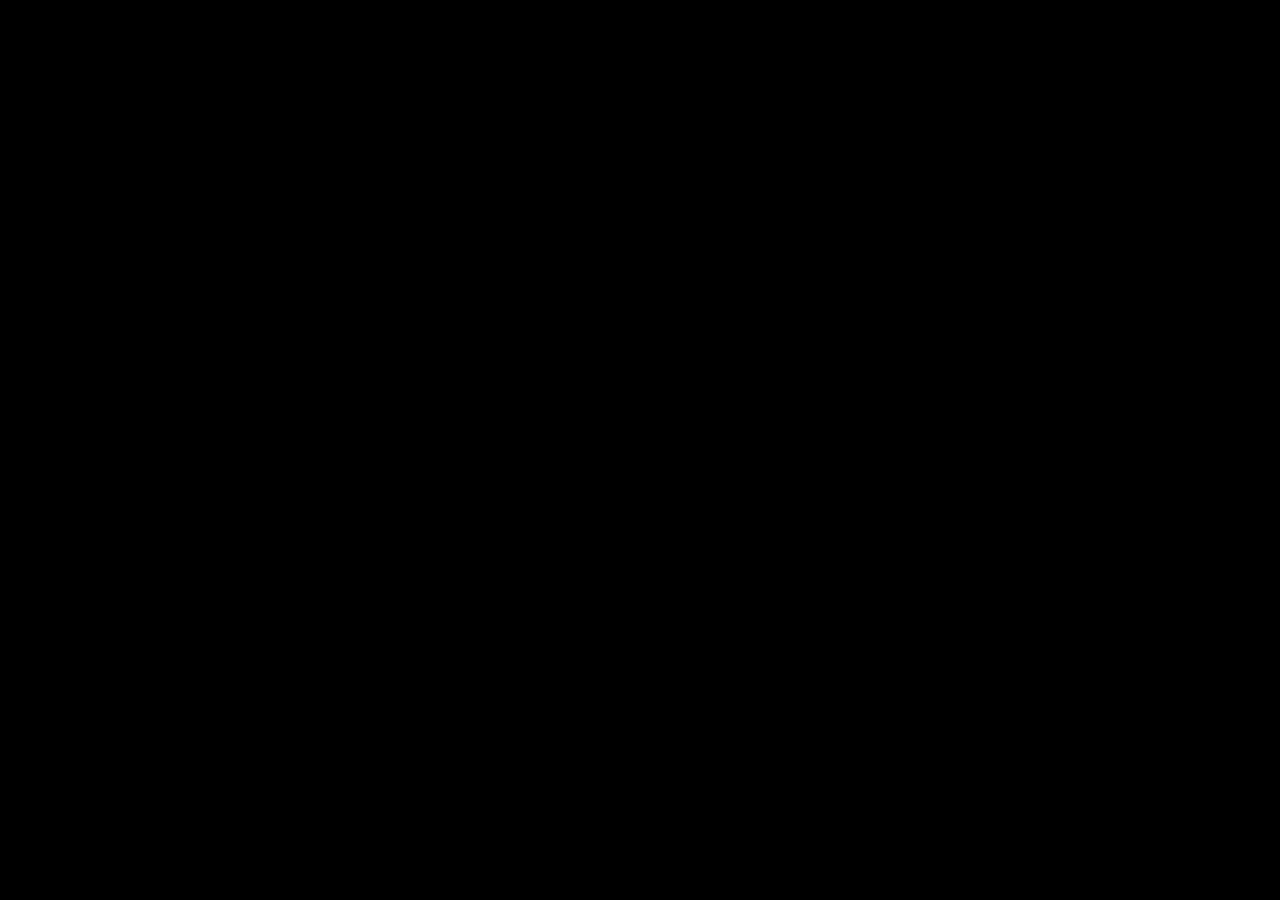
==== index.html @ c1566b51 "Firsts tests" ====
<!DOCTYPE html>
<html lang="en">

<head>
    <meta charset="UTF-8">
    <meta name="viewport" content="width=device-width, initial-scale=1.0">
    <title>Adventure Game</title>
    <style>
        body {
            margin: 0;
            display: flex;
            justify-content: center;
            align-items: center;
            height: 100vh;
            background-color: #000;
        }

        #game-container {
            
        }
    </style>
</head>

<body>
    <div id="game-container"></div>

    <!-- Phaser library -->
    <script src="https://cdnjs.cloudflare.com/ajax/libs/phaser/3.55.2/phaser.min.js"></script>

    <!-- Game JavaScript file -->
    <script type="module" src="js/game.js"></script>
</body>

</html>
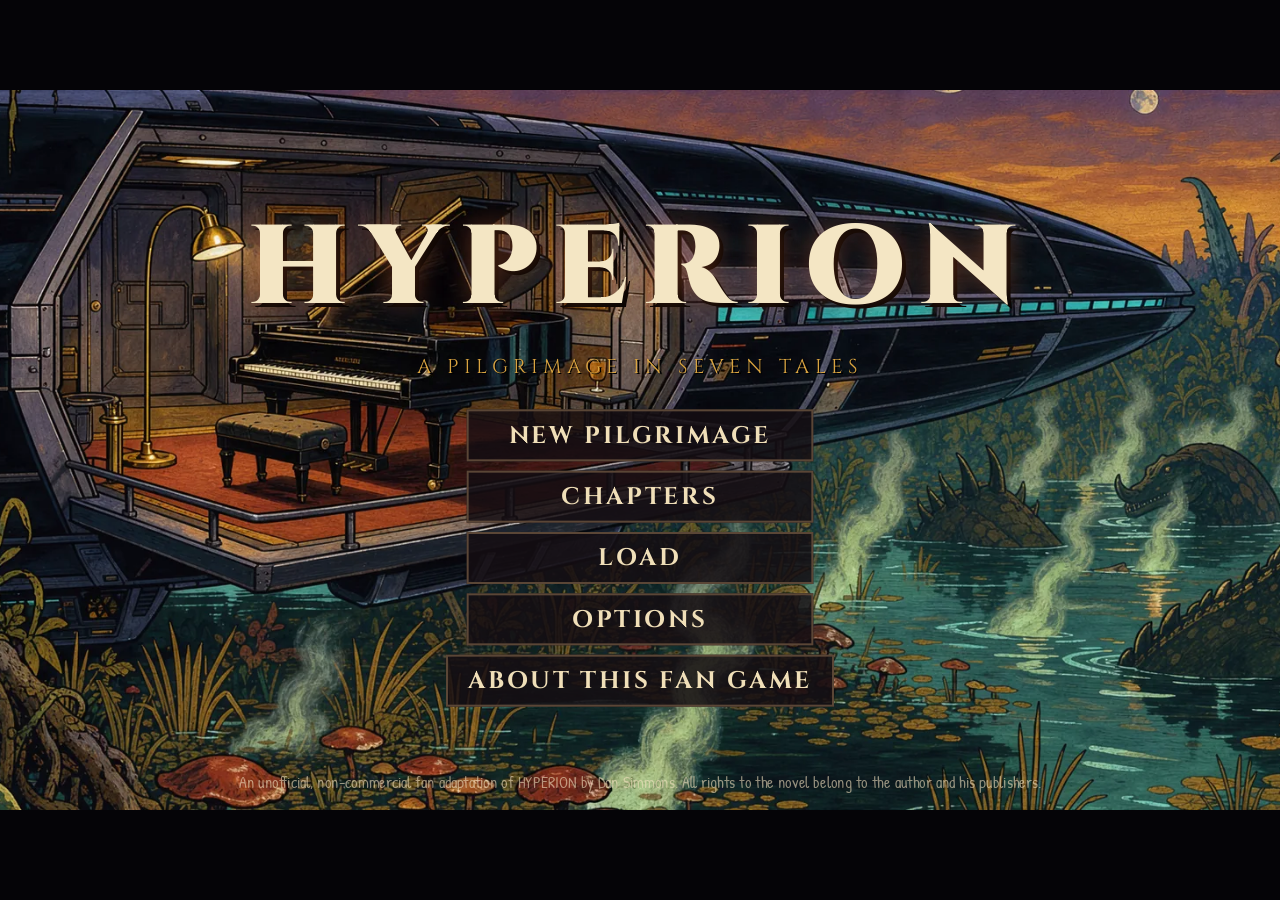
==== commit 57d7725e: "Archive old prototype in _old/ and add new HYPERION point-and-click engine DOM-based SCUMM-style eng" ====
--- a/index.html
+++ b/index.html
@@ -1,34 +1,54 @@
-<!DOCTYPE html>
+<!doctype html>
 <html lang="en">
-
 <head>
-    <meta charset="UTF-8">
-    <meta name="viewport" content="width=device-width, initial-scale=1.0">
-    <title>Adventure Game</title>
-    <style>
-        body {
-            margin: 0;
-            display: flex;
-            justify-content: center;
-            align-items: center;
-            height: 100vh;
-            background-color: #000;
-        }
-
-        #game-container {
-            
-        }
-    </style>
+  <meta charset="utf-8">
+  <title>HYPERION — A Pilgrimage in Seven Tales (fan adaptation)</title>
+  <meta name="viewport" content="width=device-width, initial-scale=1, viewport-fit=cover">
+  <meta name="description" content="A non-commercial fan-made point-and-click adventure adaptation of Dan Simmons' novel Hyperion.">
+  <meta name="theme-color" content="#0b0a10">
+  <link rel="icon" href="assets/ui/favicon.png">
+  <link rel="stylesheet" href="css/style.css">
 </head>
-
 <body>
-    <div id="game-container"></div>
-
-    <!-- Phaser library -->
-    <script src="https://cdnjs.cloudflare.com/ajax/libs/phaser/3.55.2/phaser.min.js"></script>
-
-    <!-- Game JavaScript file -->
-    <script type="module" src="js/game.js"></script>
+  <div id="viewport">
+    <div id="stage" aria-label="Game stage">
+      <div id="scene">
+        <div id="bg"></div>
+        <div id="actors"></div>
+        <div id="fg"></div>
+        <div id="debug-layer"></div>
+        <div id="balloons"></div>
+        <div id="captions"></div>
+        <div id="hover-label"></div>
+        <div id="toast"></div>
+      </div>
+      <div id="ui">
+        <div id="sentence"></div>
+        <div id="verbs"></div>
+        <div id="inventory">
+          <button id="inv-up" class="inv-arrow" aria-label="Scroll inventory up">&#9650;</button>
+          <div id="inv-slots"></div>
+          <button id="inv-down" class="inv-arrow" aria-label="Scroll inventory down">&#9660;</button>
+        </div>
+        <div id="choices" class="hidden">
+          <div id="choice-portrait-a" class="portrait"></div>
+          <ol id="choice-list"></ol>
+          <div id="choice-portrait-b" class="portrait"></div>
+        </div>
+        <button id="menu-btn" title="Menu (Esc)">&#9776;</button>
+      </div>
+      <div id="panel-layer" class="hidden">
+        <div id="panel-frame"><div id="panel-img"></div></div>
+        <div id="panel-captions"></div>
+        <div id="panel-hint"></div>
+      </div>
+      <div id="card-layer" class="hidden"></div>
+      <div id="fade"></div>
+      <div id="menu-layer" class="hidden"></div>
+      <div id="loading"><div class="loading-title">HYPERION</div><div class="loading-bar"><div id="loading-fill"></div></div></div>
+    </div>
+  </div>
+  <noscript>This game requires JavaScript.</noscript>
+  <script type="module" src="js/main.js"></script>
 </body>
-
-</html>+</html>
--- a/css/style.css
+++ b/css/style.css
@@ -0,0 +1,187 @@
+@font-face { font-family: 'Lettering'; src: url('../assets/fonts/PatrickHand-Regular.woff2') format('woff2'); font-display: block; }
+@font-face { font-family: 'Cinzel'; src: url('../assets/fonts/Cinzel.woff2') format('woff2'); font-weight: 400 900; font-display: block; }
+@font-face { font-family: 'Bangers'; src: url('../assets/fonts/Bangers-Regular.woff2') format('woff2'); font-display: block; }
+
+:root {
+  --ink: #120e0c;
+  --paper: #f3e7cf;
+  --paper-2: #e9d6ae;
+  --accent: #d9a441;
+  --accent-2: #b5452c;
+  --teal: #3fb3a7;
+  --ui-bg: #17121a;
+  --ui-bg-2: #231a24;
+  --verb: #c9b48a;
+  --verb-hi: #ffd97a;
+}
+
+* { box-sizing: border-box; }
+html, body { margin: 0; height: 100%; background: #050407; overflow: hidden; }
+body { font-family: 'Lettering', 'Comic Sans MS', sans-serif; color: var(--paper); -webkit-user-select: none; user-select: none; touch-action: manipulation; }
+button { font-family: inherit; }
+
+#viewport { position: fixed; inset: 0; display: flex; align-items: center; justify-content: center; }
+#stage { position: absolute; left: 0; top: 0; width: 1920px; height: 1080px; transform-origin: 0 0; overflow: hidden; background: #000; }
+.hidden { display: none !important; }
+
+/* ---------- Scene ---------- */
+#scene { position: absolute; left: 0; top: 0; width: 1920px; height: 820px; overflow: hidden; cursor: crosshair; background: #000; }
+#scene.busy { cursor: progress; }
+#scene.hot { cursor: pointer; }
+#scene.exit-l { cursor: w-resize; } #scene.exit-r { cursor: e-resize; } #scene.exit-u { cursor: n-resize; } #scene.exit-d { cursor: s-resize; }
+#bg { position: absolute; inset: 0; background-size: cover; background-position: center; }
+#bg.pan { transition: background-position 6s ease-in-out; }
+#actors, #fg, #balloons, #captions, #debug-layer { position: absolute; inset: 0; pointer-events: none; }
+#fg img, .fg-item { position: absolute; }
+
+.actor { position: absolute; transform-origin: 50% 100%; will-change: transform, left, top; }
+.actor img { display: block; width: 100%; height: 100%; object-fit: contain; object-position: 50% 100%; filter: drop-shadow(0 6px 6px rgba(0,0,0,0.45)); }
+.actor .flip { transform: scaleX(-1); }
+.actor.walking img { animation: bob 0.42s ease-in-out infinite; }
+.actor.talking img { animation: talk 0.5s ease-in-out infinite; }
+.actor.ghost img { opacity: 0.75; filter: drop-shadow(0 0 18px rgba(140, 230, 255, 0.9)) saturate(0.6); }
+.actor.shrike img { filter: drop-shadow(0 0 14px rgba(255, 40, 30, 0.6)); }
+@keyframes bob { 0%,100% { translate: 0 0; rotate: -0.8deg; } 50% { translate: 0 -10px; rotate: 0.8deg; } }
+@keyframes talk { 0%,100% { scale: 1 1; } 50% { scale: 1.012 0.992; } }
+
+/* Speech balloons */
+.balloon { position: absolute; max-width: 620px; min-width: 120px; padding: 16px 24px 18px; background: #fffdf4; color: #111; border: 4px solid #111; border-radius: 34px; font-size: 33px; line-height: 1.13; text-align: center; box-shadow: 6px 6px 0 rgba(0,0,0,0.35); animation: pop .16s ease-out; }
+.balloon .who { display: block; font-family: 'Bangers', sans-serif; letter-spacing: 1.5px; font-size: 22px; margin-bottom: 2px; opacity: 0.85; }
+.balloon::after { content: ''; position: absolute; left: var(--tail, 50%); bottom: -28px; width: 0; height: 0; border-left: 14px solid transparent; border-right: 14px solid transparent; border-top: 28px solid #111; transform: translateX(-50%) skewX(var(--skew, -18deg)); }
+.balloon::before { content: ''; position: absolute; left: var(--tail, 50%); bottom: -19px; width: 0; height: 0; border-left: 9px solid transparent; border-right: 9px solid transparent; border-top: 21px solid #fffdf4; transform: translateX(-50%) skewX(var(--skew, -18deg)); z-index: 2; }
+.balloon.think { border-radius: 60px; border-style: dashed; }
+.balloon.think::after, .balloon.think::before { display: none; }
+.balloon.shout { font-family: 'Bangers', sans-serif; letter-spacing: 1px; font-size: 38px; border-radius: 10px; }
+.balloon.below::after { bottom: auto; top: -28px; border-top: 0; border-bottom: 28px solid #111; }
+.balloon.below::before { bottom: auto; top: -19px; border-top: 0; border-bottom: 21px solid #fffdf4; }
+.balloon.machine { background: #dff7f3; font-family: 'Lettering', monospace; border-radius: 6px; }
+.balloon.machine::before { border-top-color: #dff7f3; }
+.balloon.shrike { background: #220606; color: #ffb3a8; border-color: #ff3b2e; }
+.balloon.shrike::before { border-top-color: #220606; }
+@keyframes pop { from { transform: scale(0.85); opacity: 0; } to { transform: scale(1); opacity: 1; } }
+
+/* Captions (narration boxes) */
+#captions { padding: 22px 28px; display: flex; flex-direction: column; align-items: flex-start; gap: 10px; }
+.caption { max-width: 1180px; background: #f2d98b; color: #1a120a; border: 4px solid #111; padding: 12px 22px 14px; font-size: 31px; line-height: 1.18; box-shadow: 6px 6px 0 rgba(0,0,0,0.4); animation: pop .16s ease-out; }
+.caption .who { font-family: 'Bangers', sans-serif; letter-spacing: 1.5px; font-size: 23px; display: block; color: #6a2a14; }
+.caption.journal { background: #efe3c4; font-style: italic; border-style: double; border-width: 7px; }
+.caption.center { align-self: center; }
+.caption.time { background: #1b1b22; color: #f2d98b; font-family: 'Cinzel', serif; font-size: 28px; letter-spacing: 2px; }
+
+#hover-label { position: absolute; padding: 4px 12px; font-family: 'Bangers', sans-serif; font-size: 28px; letter-spacing: 1.5px; color: #fff3c4; text-shadow: 2px 2px 0 #000, -2px 2px 0 #000, 2px -2px 0 #000, -2px -2px 0 #000; pointer-events: none; white-space: nowrap; display: none; z-index: 50; }
+#toast { position: absolute; right: 24px; bottom: 20px; padding: 10px 18px; background: rgba(15,10,12,0.88); border: 3px solid var(--accent); color: var(--paper); font-size: 28px; opacity: 0; transition: opacity .3s; pointer-events: none; display: flex; gap: 12px; align-items: center; }
+#toast.show { opacity: 1; }
+#toast img { width: 64px; height: 64px; object-fit: contain; }
+
+/* ---------- UI bar ---------- */
+#ui { position: absolute; left: 0; top: 820px; width: 1920px; height: 260px; background: linear-gradient(#1d1620, #110c12); border-top: 5px solid #000; box-shadow: inset 0 3px 0 #4a3a2c; }
+#sentence { position: absolute; left: 0; right: 0; top: 6px; height: 44px; text-align: center; font-family: 'Bangers', sans-serif; font-size: 32px; letter-spacing: 1.5px; color: var(--teal); text-shadow: 2px 2px 0 #000; }
+#verbs { position: absolute; left: 24px; top: 54px; width: 900px; height: 190px; display: grid; grid-template-columns: repeat(3, 1fr); grid-template-rows: repeat(2, 1fr); gap: 10px; }
+.verb { background: var(--ui-bg-2); border: 3px solid #3d2f28; border-radius: 6px; color: var(--verb); font-family: 'Bangers', sans-serif; font-size: 38px; letter-spacing: 2px; cursor: pointer; text-shadow: 2px 2px 0 #000; transition: color .1s, background .1s; }
+.verb:hover { color: var(--verb-hi); background: #2e2230; }
+.verb.active { color: #fff; background: #4a2b22; border-color: var(--accent); }
+#inventory { position: absolute; left: 950px; top: 54px; width: 900px; height: 190px; display: flex; gap: 8px; }
+#inv-slots { flex: 1; display: grid; grid-template-columns: repeat(6, 1fr); grid-template-rows: repeat(2, 1fr); gap: 8px; }
+.inv-slot { background: #0e0a0f; border: 3px solid #3d2f28; border-radius: 6px; display: flex; align-items: center; justify-content: center; cursor: pointer; position: relative; }
+.inv-slot:hover { border-color: var(--accent); }
+.inv-slot.selected { border-color: var(--teal); background: #10292a; }
+.inv-slot img { max-width: 88%; max-height: 88%; filter: drop-shadow(0 3px 2px #000); }
+.inv-arrow { width: 54px; background: var(--ui-bg-2); border: 3px solid #3d2f28; color: var(--verb); font-size: 26px; cursor: pointer; border-radius: 6px; }
+.inv-arrow:disabled { opacity: 0.25; cursor: default; }
+#inventory .inv-arrow-col { display: flex; flex-direction: column; gap: 8px; }
+#menu-btn { position: absolute; right: 12px; top: 6px; width: 48px; height: 40px; background: transparent; border: 0; color: var(--verb); font-size: 30px; cursor: pointer; }
+#menu-btn:hover { color: var(--verb-hi); }
+
+#ui.locked #verbs, #ui.locked #inventory { opacity: 0.35; pointer-events: none; }
+
+/* Dialogue choices */
+#choices { position: absolute; left: 0; top: 50px; width: 1920px; height: 205px; display: flex; align-items: stretch; gap: 16px; padding: 0 16px 8px; background: #110c12; }
+#choice-list { flex: 1; margin: 0; padding: 4px 10px; list-style: none; overflow-y: auto; }
+#choice-list li { font-size: 33px; line-height: 1.18; padding: 3px 10px; color: var(--verb); cursor: pointer; border-radius: 4px; }
+#choice-list li::before { content: '\25B8  '; color: #6a5a48; }
+#choice-list li:hover { color: var(--verb-hi); background: #2a1f2b; }
+#choice-list li.used { color: #8d806c; }
+.portrait { width: 196px; height: 196px; border: 4px solid #000; background: #2a2026 center/cover no-repeat; box-shadow: inset 0 0 0 3px var(--accent); flex: none; }
+
+/* ---------- Comic panels ---------- */
+#panel-layer { position: absolute; inset: 0; background: #0c0a0d; z-index: 30; cursor: pointer; }
+#panel-frame { position: absolute; left: 40px; top: 30px; width: 1840px; height: 1020px; border: 7px solid #000; outline: 4px solid #e8dcc0; overflow: hidden; background: #000; box-shadow: 0 0 0 14px #0c0a0d, 0 0 60px rgba(0,0,0,0.8); }
+#panel-img { position: absolute; inset: -3%; background-size: cover; background-position: center; transform-origin: 50% 50%; }
+#panel-img.kb-in { animation: kbIn 14s ease-out forwards; }
+#panel-img.kb-out { animation: kbOut 14s ease-out forwards; }
+#panel-img.kb-left { animation: kbLeft 14s ease-out forwards; }
+#panel-img.kb-right { animation: kbRight 14s ease-out forwards; }
+@keyframes kbIn { from { transform: scale(1.0); } to { transform: scale(1.08); } }
+@keyframes kbOut { from { transform: scale(1.09); } to { transform: scale(1.0); } }
+@keyframes kbLeft { from { transform: scale(1.06) translateX(1.8%); } to { transform: scale(1.06) translateX(-1.8%); } }
+@keyframes kbRight { from { transform: scale(1.06) translateX(-1.8%); } to { transform: scale(1.06) translateX(1.8%); } }
+#panel-captions { position: absolute; inset: 60px 70px; pointer-events: none; }
+#panel-captions .caption { position: absolute; max-width: 900px; }
+#panel-captions .caption.pos-tl { left: 0; top: 0; }
+#panel-captions .caption.pos-tr { right: 0; top: 0; }
+#panel-captions .caption.pos-bl { left: 0; bottom: 0; }
+#panel-captions .caption.pos-br { right: 0; bottom: 0; }
+#panel-captions .caption.pos-bc { left: 50%; bottom: 0; transform: translateX(-50%); }
+#panel-captions .caption.pos-tc { left: 50%; top: 0; transform: translateX(-50%); }
+#panel-captions .balloon { position: absolute; }
+#panel-captions .sfx { position: absolute; font-family: 'Bangers', sans-serif; font-size: 120px; color: #ffd23f; -webkit-text-stroke: 5px #000; text-shadow: 8px 8px 0 #000; transform: rotate(-8deg); animation: pop .2s ease-out; }
+#panel-hint { position: absolute; right: 70px; bottom: 44px; font-family: 'Bangers', sans-serif; font-size: 26px; letter-spacing: 2px; color: rgba(255,240,200,0.55); animation: blink 1.6s infinite; }
+@keyframes blink { 50% { opacity: 0.2; } }
+
+/* ---------- Title cards ---------- */
+#card-layer { position: absolute; inset: 0; z-index: 40; background: #070609 center/cover no-repeat; display: flex; flex-direction: column; align-items: center; justify-content: center; text-align: center; cursor: pointer; }
+#card-layer::before { content: ''; position: absolute; inset: 0; background: radial-gradient(ellipse at center, rgba(0,0,0,0.25), rgba(0,0,0,0.85)); }
+#card-layer > * { position: relative; }
+.card-kicker { font-family: 'Cinzel', serif; font-size: 34px; letter-spacing: 12px; color: var(--accent); text-transform: uppercase; }
+.card-title { font-family: 'Cinzel', serif; font-weight: 800; font-size: 104px; letter-spacing: 6px; color: #f6ead0; text-shadow: 0 4px 30px #000, 4px 4px 0 #000; margin: 18px 60px; line-height: 1.05; }
+.card-sub { font-family: 'Lettering', sans-serif; font-size: 42px; color: #e6d6b0; max-width: 1300px; text-shadow: 2px 2px 0 #000; }
+.card-rule { width: 520px; height: 3px; background: linear-gradient(90deg, transparent, var(--accent), transparent); margin: 22px 0; }
+.card-hint { position: absolute !important; bottom: 40px; font-family: 'Bangers', sans-serif; font-size: 26px; letter-spacing: 2px; color: rgba(255,240,200,0.5); }
+
+#fade { position: absolute; inset: 0; background: #000; opacity: 0; pointer-events: none; transition: opacity .45s; z-index: 60; }
+#fade.on { opacity: 1; pointer-events: all; }
+#fade.white { background: #fff; }
+
+/* ---------- Menus ---------- */
+#menu-layer { position: absolute; inset: 0; z-index: 70; background: #050407 center/cover no-repeat; display: flex; align-items: center; justify-content: center; }
+#menu-layer.overlay { background: rgba(5,4,7,0.88); }
+.menu-wrap { position: relative; display: flex; flex-direction: column; align-items: center; gap: 14px; }
+.menu-logo { font-family: 'Cinzel', serif; font-weight: 900; font-size: 168px; letter-spacing: 22px; color: #f4e6c4; text-shadow: 0 0 40px rgba(255,120,60,0.35), 6px 6px 0 #000; margin-bottom: 0; }
+.menu-tag { font-family: 'Cinzel', serif; font-size: 30px; letter-spacing: 8px; color: var(--accent); margin-bottom: 30px; text-transform: uppercase; text-shadow: 2px 2px 0 #000; }
+.menu-btn { min-width: 520px; padding: 12px 30px; background: rgba(20,14,18,0.85); border: 3px solid #5a4636; color: #f0dfb8; font-family: 'Cinzel', serif; font-weight: 700; font-size: 36px; letter-spacing: 4px; cursor: pointer; text-transform: uppercase; }
+.menu-btn:hover:not(:disabled) { border-color: var(--accent); color: #fff; background: rgba(60,30,24,0.9); }
+.menu-btn:disabled { opacity: 0.35; cursor: default; }
+.menu-btn.small { min-width: 0; font-size: 26px; padding: 8px 20px; }
+.menu-foot { position: absolute; bottom: 26px; left: 0; right: 0; text-align: center; font-size: 24px; color: rgba(240,224,190,0.6); padding: 0 120px; }
+.menu-panel { width: 1500px; max-height: 960px; overflow-y: auto; background: rgba(16,11,15,0.96); border: 4px solid #5a4636; padding: 36px 48px; box-shadow: 0 0 80px #000; }
+.menu-panel h2 { font-family: 'Cinzel', serif; font-size: 52px; letter-spacing: 6px; margin: 0 0 24px; color: var(--accent); text-align: center; }
+.menu-panel p, .menu-panel li { font-size: 30px; line-height: 1.3; color: #eadcbc; }
+.menu-row { display: flex; align-items: center; justify-content: space-between; gap: 20px; margin: 14px 0; font-size: 32px; }
+.menu-row .opts { display: flex; gap: 10px; }
+.menu-row .opts .menu-btn { min-width: 0; font-size: 26px; padding: 8px 18px; }
+.menu-row .opts .menu-btn.on { border-color: var(--teal); color: #fff; background: #133331; }
+.chap-grid { display: grid; grid-template-columns: repeat(3, 1fr); gap: 18px; }
+.chap { position: relative; height: 230px; border: 4px solid #000; outline: 3px solid #5a4636; background: #222 center/cover; cursor: pointer; display: flex; align-items: flex-end; }
+.chap:hover:not(.locked) { outline-color: var(--accent); }
+.chap .chap-t { width: 100%; padding: 8px 14px; background: linear-gradient(transparent, rgba(0,0,0,0.9) 40%); font-family: 'Cinzel', serif; font-size: 25px; font-weight: 700; color: #f2e4c4; letter-spacing: 1px; }
+.chap .chap-t small { display: block; font-family: 'Lettering', sans-serif; font-weight: 400; font-size: 22px; color: var(--accent); letter-spacing: 0; }
+.chap.locked { filter: grayscale(1) brightness(0.35); cursor: default; }
+.save-slot { display: flex; justify-content: space-between; align-items: center; padding: 10px 16px; border: 2px solid #3d2f28; margin: 8px 0; font-size: 28px; }
+.menu-actions { display: flex; justify-content: center; gap: 16px; margin-top: 26px; flex-wrap: wrap; }
+
+/* Loading */
+#loading { position: absolute; inset: 0; z-index: 90; background: #050407; display: flex; flex-direction: column; align-items: center; justify-content: center; gap: 30px; transition: opacity .6s; }
+#loading.done { opacity: 0; pointer-events: none; }
+.loading-title { font-family: 'Cinzel', serif; font-size: 110px; letter-spacing: 20px; color: #e8d6ae; }
+.loading-bar { width: 600px; height: 8px; background: #221a1e; }
+#loading-fill { height: 100%; width: 0; background: var(--accent); transition: width .2s; }
+
+/* Debug */
+#debug-layer svg { position: absolute; inset: 0; }
+#debug-coords { position: absolute; left: 8px; bottom: 8px; background: #000c; color: #0f0; font: 20px monospace; padding: 2px 8px; z-index: 99; }
+
+/* Ending credits */
+.credits-roll { position: absolute; left: 0; right: 0; top: 100%; text-align: center; animation: roll var(--dur, 60s) linear forwards; }
+.credits-roll h3 { font-family: 'Cinzel', serif; color: var(--accent); font-size: 40px; letter-spacing: 6px; margin: 60px 0 10px; }
+.credits-roll p { font-size: 32px; color: #eadcbc; margin: 6px 0; }
+@keyframes roll { to { transform: translateY(calc(-100% - 1100px)); } }
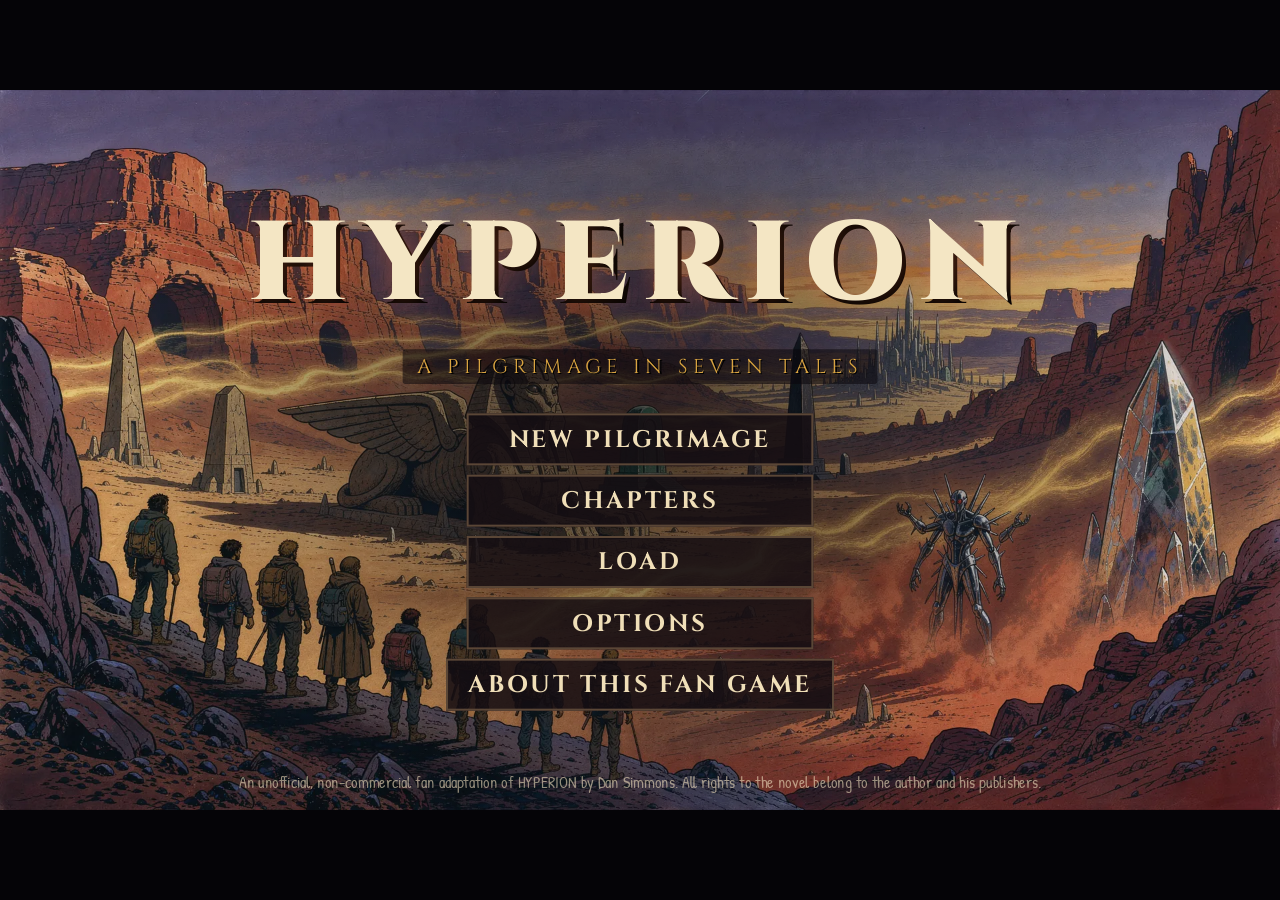
==== commit bb304894: "Priest's Tale and Consul's Tale; reviews in progress; extra frame panels; prefetch; pitch doc; tales" ====
--- a/index.html
+++ b/index.html
@@ -7,6 +7,10 @@
   <meta name="description" content="A non-commercial fan-made point-and-click adventure adaptation of Dan Simmons' novel Hyperion.">
   <meta name="theme-color" content="#0b0a10">
   <link rel="icon" href="assets/ui/favicon.png">
+  <meta property="og:title" content="HYPERION — A Pilgrimage in Seven Tales">
+  <meta property="og:description" content="A fan-made point-and-click adventure adaptation of Dan Simmons' Hyperion, in English and Spanish.">
+  <meta property="og:image" content="assets/ui/og.jpg">
+  <meta name="twitter:card" content="summary_large_image">
   <link rel="stylesheet" href="css/style.css">
 </head>
 <body>
--- a/css/style.css
+++ b/css/style.css
@@ -25,13 +25,14 @@
 .hidden { display: none !important; }
 
 /* ---------- Scene ---------- */
-#scene { position: absolute; left: 0; top: 0; width: 1920px; height: 820px; overflow: hidden; cursor: crosshair; background: #000; }
+#scene { position: absolute; left: 0; top: 0; width: 1920px; height: 820px; overflow: hidden; cursor: crosshair; background: #000; isolation: isolate; }
 #scene.busy { cursor: progress; }
 #scene.hot { cursor: pointer; }
 #scene.exit-l { cursor: w-resize; } #scene.exit-r { cursor: e-resize; } #scene.exit-u { cursor: n-resize; } #scene.exit-d { cursor: s-resize; }
 #bg { position: absolute; inset: 0; background-size: cover; background-position: center; }
 #bg.pan { transition: background-position 6s ease-in-out; }
 #actors, #fg, #balloons, #captions, #debug-layer { position: absolute; inset: 0; pointer-events: none; }
+#actors { isolation: isolate; }
 #fg img, .fg-item { position: absolute; }
 
 .actor { position: absolute; transform-origin: 50% 100%; will-change: transform, left, top; }
@@ -185,3 +186,25 @@
 .credits-roll h3 { font-family: 'Cinzel', serif; color: var(--accent); font-size: 40px; letter-spacing: 6px; margin: 60px 0 10px; }
 .credits-roll p { font-size: 32px; color: #eadcbc; margin: 6px 0; }
 @keyframes roll { to { transform: translateY(calc(-100% - 1100px)); } }
+
+/* caption variants for off-screen voices */
+.caption.machine { background: #cfeee9; color: #0d2b2a; font-family: 'Lettering', monospace; border-color: #0b3f3b; }
+.caption.machine .who { color: #0b5f58; }
+.caption.shrike { background: #1d0505; color: #ffb3a8; border-color: #ff3b2e; }
+.caption.shrike .who { color: #ff5a4a; }
+.caption.voice { background: #12101e; color: #e9e2ff; border-color: #8f7fff; font-style: italic; }
+.caption.voice .who { color: #b9adff; }
+.caption.holo { background: rgba(170, 230, 255, 0.92); color: #06222e; border-color: #0a5b78; }
+.caption.holo .who { color: #075a78; }
+
+/* Layering inside the (isolated) scene: actors use z = feet y (0..~900); text always above them. */
+#actors { z-index: 1; }
+#fg { z-index: 2; }
+#debug-layer { z-index: 3; }
+#balloons { z-index: 4; }
+#captions { z-index: 5; }
+
+/* title readability */
+#menu-layer:not(.overlay)::before { content: ''; position: absolute; inset: 0; background: radial-gradient(ellipse 55% 65% at 50% 48%, rgba(8,6,10,0.72), rgba(8,6,10,0.15) 70%, rgba(8,6,10,0)); pointer-events: none; }
+.menu-tag { background: rgba(10,7,12,0.55); padding: 6px 22px; border-radius: 4px; }
+.menu-panel h3 { font-family: 'Cinzel', serif; color: var(--accent); font-size: 32px; letter-spacing: 4px; margin: 26px 0 12px; }
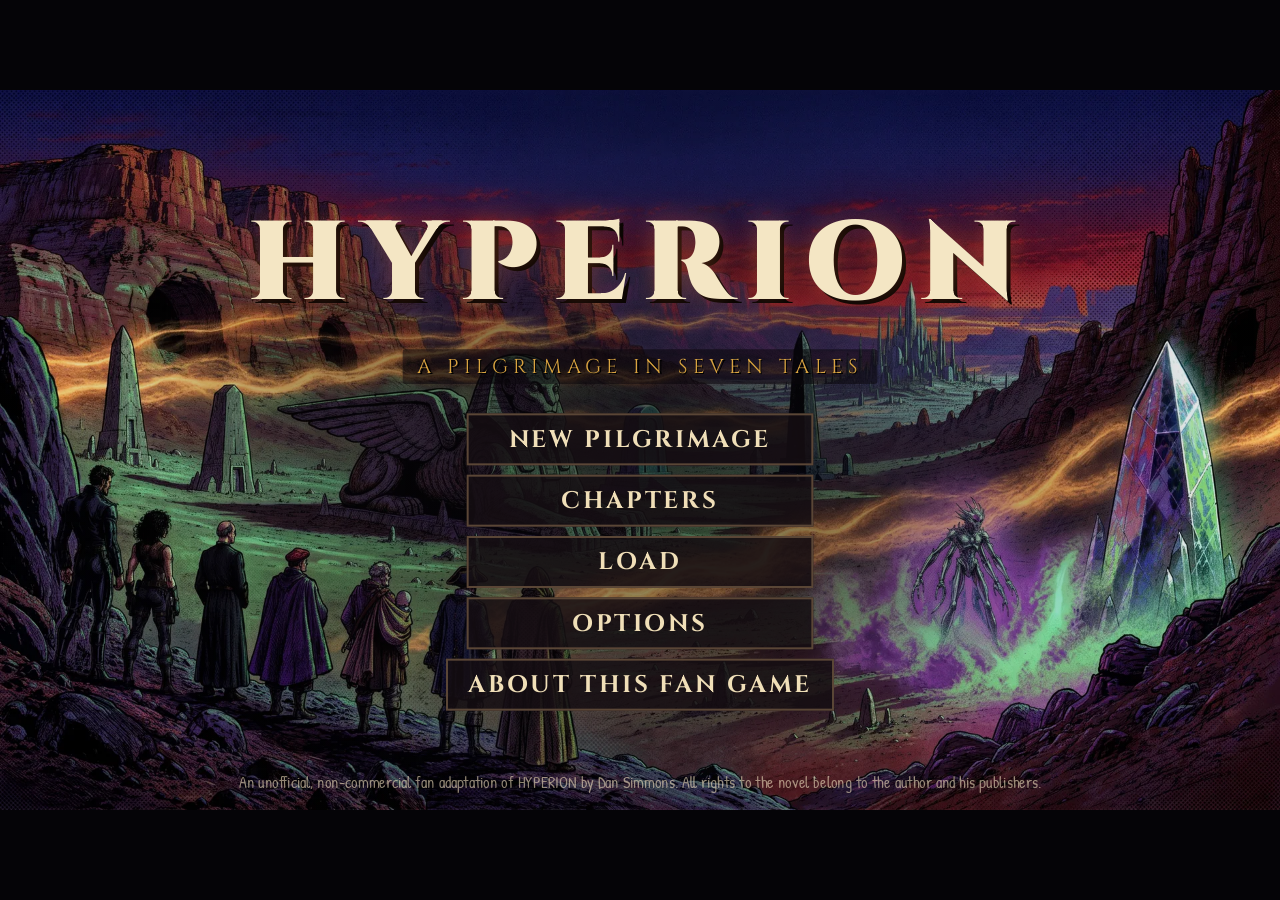
==== commit 8ad20774: "Art style D ('Midnight'): redrawn title and chapter/tale cards, live grade over all art, Art style o" ====
--- a/index.html
+++ b/index.html
@@ -20,6 +20,7 @@
         <div id="bg"></div>
         <div id="actors"></div>
         <div id="fg"></div>
+        <div class="grade"><div class="tone"></div><div class="shade"></div><div class="dots"></div><div class="grain"></div></div>
         <div id="debug-layer"></div>
         <div id="balloons"></div>
         <div id="captions"></div>
@@ -42,7 +43,7 @@
         <button id="menu-btn" title="Menu (Esc)">&#9776;</button>
       </div>
       <div id="panel-layer" class="hidden">
-        <div id="panel-frame"><div id="panel-img"></div></div>
+        <div id="panel-frame"><div id="panel-img"></div><div class="grade"><div class="tone"></div><div class="shade"></div><div class="dots"></div><div class="grain"></div></div></div>
         <div id="panel-captions"></div>
         <div id="panel-hint"></div>
       </div>
--- a/css/style.css
+++ b/css/style.css
@@ -208,3 +208,18 @@
 #menu-layer:not(.overlay)::before { content: ''; position: absolute; inset: 0; background: radial-gradient(ellipse 55% 65% at 50% 48%, rgba(8,6,10,0.72), rgba(8,6,10,0.15) 70%, rgba(8,6,10,0)); pointer-events: none; }
 .menu-tag { background: rgba(10,7,12,0.55); padding: 6px 22px; border-radius: 4px; }
 .menu-panel h3 { font-family: 'Cinzel', serif; color: var(--accent); font-size: 32px; letter-spacing: 4px; margin: 26px 0 12px; }
+#choice-list.many li { font-size: 27px; line-height: 1.1; padding: 2px 10px; }
+#choice-list.lots li { font-size: 23px; line-height: 1.05; padding: 1px 10px; }
+
+/* ---------- "Midnight" grade (art style D): deep night blues, blood-red lows, high contrast, grain, halftone ---------- */
+.grade { position: absolute; inset: 0; pointer-events: none; display: none; overflow: hidden; }
+body.grade-d .grade { display: block; }
+.grade .tone { position: absolute; inset: 0; background: linear-gradient(180deg, rgba(10, 30, 120, 0.55), rgba(10, 10, 60, 0.2) 55%, rgba(140, 0, 30, 0.45)); mix-blend-mode: color-burn; opacity: 0.6; }
+.grade .shade { position: absolute; inset: 0; background: radial-gradient(ellipse 80% 75% at 50% 45%, rgba(0,0,0,0) 40%, rgba(0, 0, 10, 0.7) 100%); }
+.grade .dots { position: absolute; inset: 0; background-image: radial-gradient(rgba(0,0,0,0.55) 0.9px, transparent 1.2px); background-size: 6px 6px; mix-blend-mode: multiply; opacity: 0.15; }
+.grade .grain { position: absolute; inset: -50px; background: url('../assets/ui/grain.png'); mix-blend-mode: overlay; opacity: 0.2; animation: grain 0.9s steps(3) infinite; }
+@keyframes grain { 0% { transform: translate(0,0); } 33% { transform: translate(-17px, 11px); } 66% { transform: translate(13px, -19px); } 100% { transform: translate(0,0); } }
+body.grade-d #bg, body.grade-d #panel-img { filter: contrast(1.35) saturate(1.5) brightness(0.82) hue-rotate(-8deg); }
+body.grade-d .actor img { filter: drop-shadow(0 6px 6px rgba(0,0,0,0.55)) drop-shadow(0 0 5px rgba(110, 150, 255, 0.35)) contrast(1.15) saturate(1.25) brightness(0.92); }
+body.grade-d #scene .grade { z-index: 3; }
+body.grade-d #panel-frame .grade { z-index: 2; }
